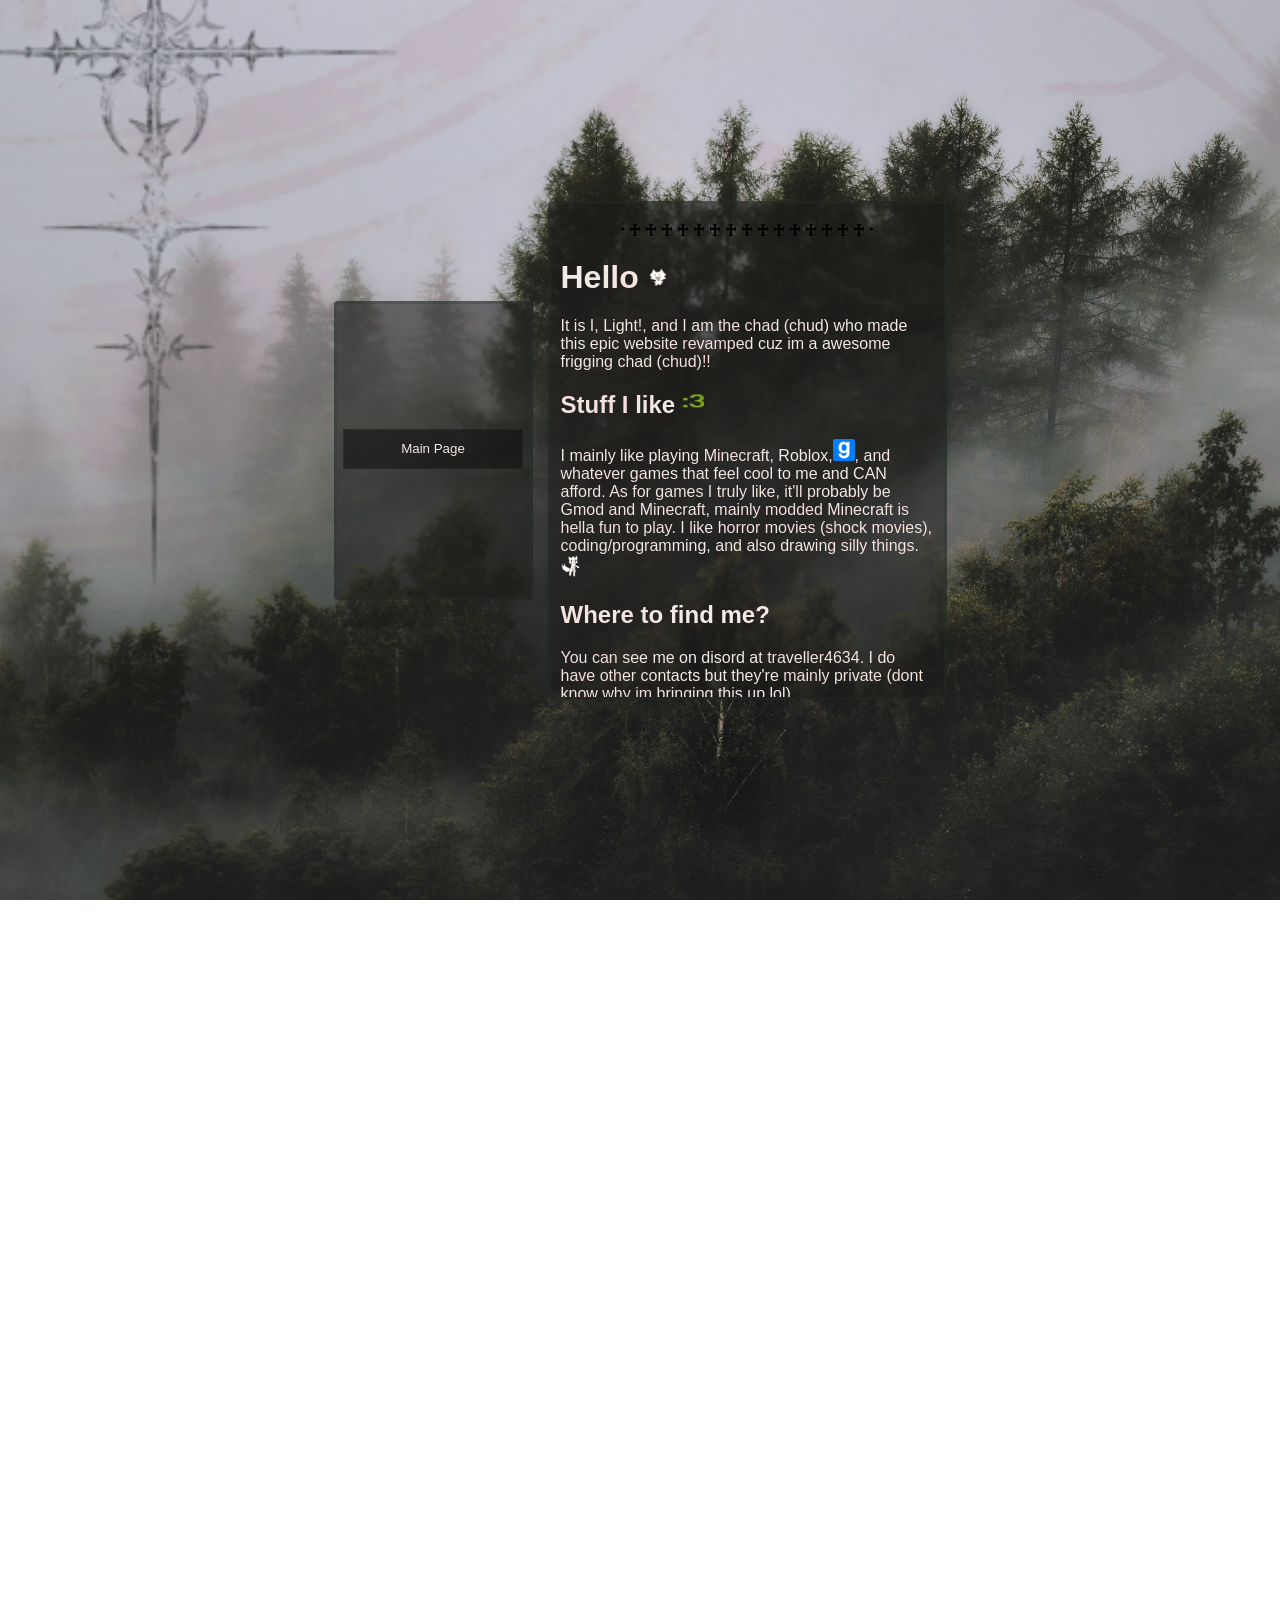
==== about.html @ 05981ca1 "about me update <-- Lost original about me (lost media)" ====
<!DOCTYPE html>
<html>
    <head>
        <meta name="viewport" content="width=device-width, initial-scale=1.0">
        <meta charset="UTF-8">
        <title> '<3 Ф Горемашин GOREMACHINE '<3 </title>
        <style>
            body {
                background: url('/assets/bg2.jpg')
                    no-repeat center center fixed !important;
                background-size: cover !important;
            }
        </style>
        <link rel="stylesheet" href="css/main.css">
        <script src="js/symbol.js"></script>
        <script src="js/titlescroll.js"></script>
        <script src="js/cross.js"></script>
        <script src="js/main.js"></script>
        <script src="js/emojis.js" defer></script>
        <script src="js/about.js" defer></script>
        <link rel="icon" type="image/x-icon" href="assets/ico.png">
    </head>
    <body class="about-page">
        <div class="wrapper about-wrapper">
            <img src="/assets/overlay4.jpg" class="overlay overlay-4" alt="Overlay Image">
            <img src="/assets/static.gif" class="overlay overlay-5" alt="Overlay Image">
            
            <!-- Side content -->
            <aside class="side-content">
                <a href="./main.html"><button class="buttonsd">Main Page</button></a>
            </aside>
            <main class="main-content about-main">
                <div id="about-content"></div>
            </main>


            <img
                src="/assets/webcorner.png"
                class="decoration-img"
                style="--top: 22%; --left: 12%; --height: 94vh;mix-blend-mode:hard-light;"
                alt=""
            >
        </div>
    </body>
</html>
---- css/main.css ----
:root {
    --primary-color: #2c383344;
    --bg: #121111;
    --font-size: 11px;
    --font-color: #f4ebeb;
    --bg-div-color: #1c1b1b80;
    --bg-blur: 0.9px;
    --button-color: #0a0a0a42;
    --border-thickness: 3px;
    --border-radius: 4px;
    --background: url('../assets/bg.jpg') no-repeat center center fixed;
    --background-size: cover;
}

::selection {
    background: #050505; /* dark background behind selected text */
    color: #414242; /* light text color for selected text */
}

html,
body {
    background-color: var(--bg);
    background: var(--background);
    background-size: var(--background-size);
    font-family: 'Lucida Sans', 'Lucida Sans Regular', 'Lucida Grande', 'Lucida Sans Unicode', Geneva, Verdana, sans-serif;
    color: var(--font-color);
    height: 100%;
    margin: 0;
    overflow: hidden;
}

.wrapper {
    width: 100vw;
    height: 100vh;
    display: flex;
    justify-content: center;
    position: relative;
    align-items: center;
    gap: 15px;
}

.sidebar-column {
    width: 199px;
    display: flex;
    flex-direction: column;
    gap: 12px;
    flex: 0 0 199px;
}

.side-content {
    width: 199px;
    height: 299px;
    padding: 10px;
    border: var(--border-thickness) solid var(--primary-color);
    border-radius: var(--border-radius);
    background-color: var(--bg-div-color);
    display: flex;
    flex-direction: column;
    justify-content: center;
    align-items: center;
    box-sizing: border-box;
    backdrop-filter: blur(var(--bg-blur));
    -webkit-backdrop-filter: blur(var(--bg-blur)); /* Safari support */
} /* side content can stay like this since it's ONLY for buttons. */

.main-content {
    width: 399px;
    height: 499px;
    padding: 10px;
    border: var(--border-thickness) solid var(--primary-color);
    border-radius: var(--border-radius);
    overflow-y: auto;
    background-color: var(--bg-div-color);
    justify-content: center;
    align-items: center;
    box-sizing: border-box;

    backdrop-filter: blur(var(--bg-blur));
    -webkit-backdrop-filter: blur(var(--bg-blur)); /* Safari support */
}

.decoration-img {
    position: absolute;
    pointer-events: none;
    transform: translate(-50%, -50%);
    top: var(--top, 50%);
    left: var(--left, 50%);
    width: var(--width, auto);
    height: var(--height, auto);
}

.buttonsd {
    width: 180px;
    height: 40px;
    background-color: var(--button-color);
    border: 1px solid var(--primary-color);
    radius: var(--border-radius);
    color: var(--font-color);
    margin-bottom: 3px;

        backdrop-filter: blur(var(--bg-blur));
    -webkit-backdrop-filter: blur(var(--bg-blur)); /* Safari support */


}

.calendar {
    width: 100%;
    margin-top: 0;
    padding: 8px;
    border: 1px solid var(--bg-div-color);
    background-color: var(--bg-div-color);
    box-sizing: border-box;
    border-radius: var(--border-radius);
    backdrop-filter: blur(var(--bg-blur));
    -webkit-backdrop-filter: blur(var(--bg-blur)); /* Safari support */
}

.calendar-header {
    display: flex;
    align-items: center;
    justify-content: space-between;
    margin-bottom: 8px;
}

.calendar-header h2 {
    margin: 0;
    color: var(--font-color);
    font-size: 14px;
}

.calendar-nav {
    min-width: 24px;
    min-height: 24px;
    border: 1px solid var(--primary-color);
    background-color: var(--bg-div-color);
    color: var(--font-color);
    cursor: pointer;
    font: inherit;
}

.calendar-nav:hover,
.calendar-nav:focus-visible {
    background-color: var(--primary-color);
}

.calendar-grid {
    display: grid;
    grid-template-columns: repeat(7, minmax(0, 1fr));
    gap: 3px;
    text-align: center;
}

.calendar-weekdays {
    margin-bottom: 3px;
    color: #b7c1b7;
    font-size: 11px;
}

.calendar-day {
    display: grid;
    min-height: 22px;
    place-items: center;
    border: 1px solid transparent;
    color: var(--font-color);
    font-size: 12px;
}

.calendar-day.is-today {
    border-color: var(--primary-color);
    background-color: #263126;
    font-weight: bold;
}

.calendar-day.is-outside-month {
    color: #777;
}
/* Awesome fucking section for overlays holy molyyy!! (im gonna shoot myself) */
.overlay {
    position: absolute;
    inset: 0;
    width: 100%;
    height: 100%;
    object-fit: cover;
    pointer-events: none;
}

.overlay-1 {
    z-index: 999;
    opacity: 0.07;
    mix-blend-mode: exclusion;
    /* optional slight enlargement that still respects zoom */
    transform: scale(1.15);
}

.overlay-2 {
    z-index: 1;
    opacity: 0.4;
    mix-blend-mode: color-dodge;
    filter: hue-rotate(121deg);
    transform: scale(2.15) rotate(22deg);
}

.overlay-3 {
    z-index: 1;
    opacity: 0.1;
    mix-blend-mode: soft-light;
    filter: hue-rotate(138deg);
    transform: scale(2.15) rotate(-82deg);
}

.overlay-4 {
    z-index: 1;
    opacity: 0.06;
    mix-blend-mode: color-burn;
    filter: hue-rotate(13deg);
    transform: scale(2.15) rotate(-82deg);
}


.overlay-5 {
    z-index: 1;
    opacity: 0.03;
    mix-blend-mode:soft-light;
    filter: hue-rotate(234deg);
    transform: scale(2.15) rotate(2deg);
}


#saw {
    animation: spin-saw var(--spin,auto) linear infinite;
}

@keyframes spin-saw {
    from {
        transform: translate(-50%, -50%) rotate(0deg);
    }

    to {
        transform: translate(-50%, -50%) rotate(-360deg);
    }
} /* We make it spin also DONT MOVE WHEN ZOOMING */

/* Page transition stuff which is pretty cool, idk if i wanna keep it or add more to it
   Im indesicisve <-- can't spell
 */
@view-transition {
    navigation: auto;
}

@keyframes slide-out {
    0% {
        opacity: 1;
    }

    100% {
        opacity: 0;
    }
}

@keyframes slide-in {
    0% {
        transform: skewX(-18deg) translate(0px, 30px) skewY(28deg) scale(2, 3);
        filter: saturate(2) hue-rotate(271deg);
        opacity: 0;
    }

    100% {
        transform: skewX(0deg) skewY(0deg) translate(0px, 0px) scale(1);
        filter: saturate(1) hue-rotate(0deg);
        opacity: 1;
    }
}


::view-transition-old(root) {
    animation: 1.3s ease-out both slide-out;
}

::view-transition-new(root) {
    animation: 0.9s ease-in both slide-in;
}

.emoji {
    width:22px;
    height:22px;
    position:sticky;
}

hr {
    width: 28vh;
    height: 16px;
    border: none;
    background: url("../assets/ico.png") center / contain repeat-x ;
}
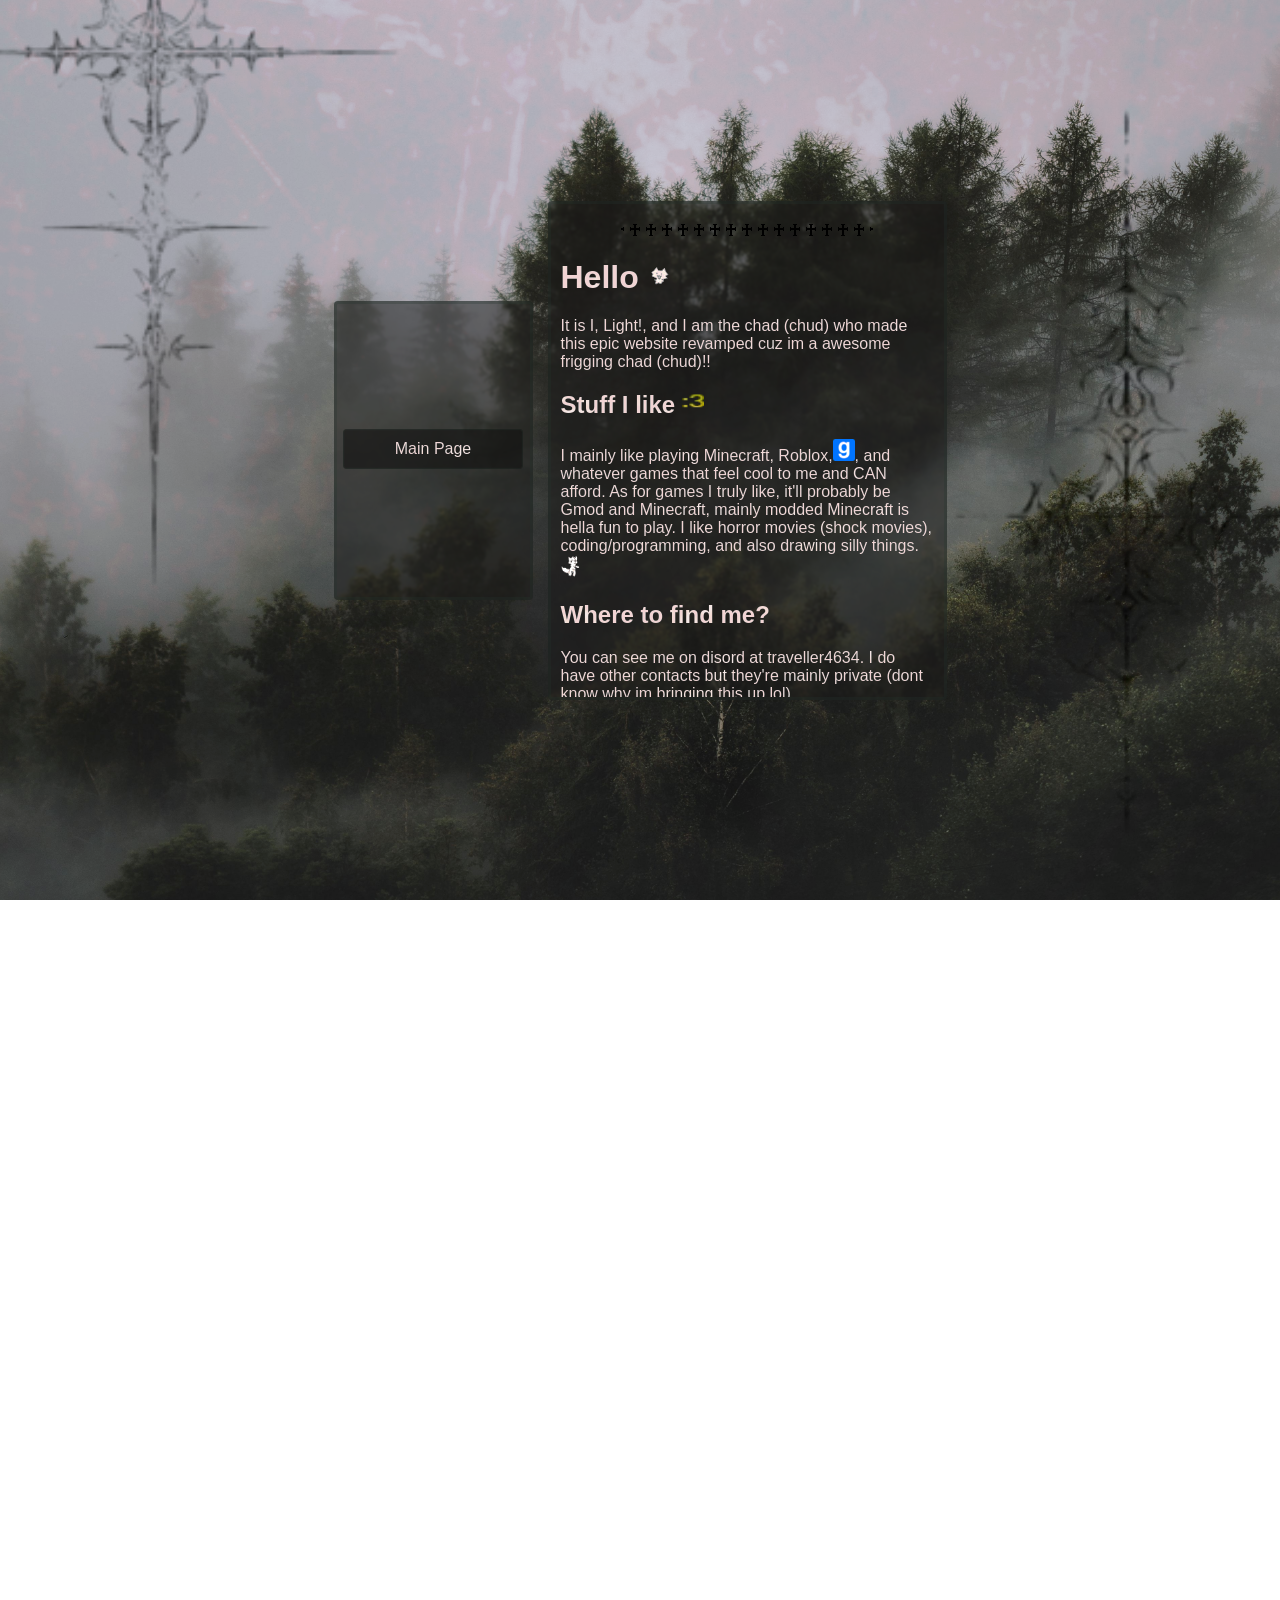
==== commit 2064d658: "Overlay change" ====
--- a/about.html
+++ b/about.html
@@ -11,14 +11,13 @@
                 background-size: cover !important;
             }
         </style>
-        <link rel="stylesheet" href="css/main.css">
-        <script src="js/symbol.js"></script>
-        <script src="js/titlescroll.js"></script>
-        <script src="js/cross.js"></script>
-        <script src="js/main.js"></script>
-        <script src="js/emojis.js" defer></script>
-        <script src="js/about.js" defer></script>
-        <link rel="icon" type="image/x-icon" href="assets/ico.png">
+        <link rel="stylesheet" href="/css/main.css">
+        <script src="/js/titlescroll.js"></script>
+        <script src="/js/main.js"></script>
+        <script src="js/navigation.js" defer></script>
+        <script src="/js/emojis.js" defer></script>
+        <script src="/js/about.js" defer></script>
+        <link rel="icon" type="image/x-icon" href="/assets/ico.png">
     </head>
     <body class="about-page">
         <div class="wrapper about-wrapper">
@@ -26,9 +25,7 @@
             <img src="/assets/static.gif" class="overlay overlay-5" alt="Overlay Image">
             
             <!-- Side content -->
-            <aside class="side-content">
-                <a href="./main.html"><button class="buttonsd">Main Page</button></a>
-            </aside>
+            <nav class="side-content" data-site-navigation aria-label="Main navigation"></nav>
             <main class="main-content about-main">
                 <div id="about-content"></div>
             </main>
@@ -40,6 +37,13 @@
                 style="--top: 22%; --left: 12%; --height: 94vh;mix-blend-mode:hard-light;"
                 alt=""
             >
+
+             <img
+                src="/assets/cybersig.webp"
+                class="decoration-img"
+                style="transform:rotate(-180deg);--top: 3%; --left: 55%; --height: 94vh;mix-blend-mode:luminosity;"
+                alt=""
+            >
         </div>
     </body>
 </html>
--- a/css/main.css
+++ b/css/main.css
@@ -8,7 +8,7 @@
     --button-color: #0a0a0a42;
     --border-thickness: 3px;
     --border-radius: 4px;
-    --background: url('../assets/bg.jpg') no-repeat center center fixed;
+    --background: url('/assets/bg.jpg') no-repeat center center fixed;
     --background-size: cover;
 }
 
@@ -92,11 +92,17 @@
 .buttonsd {
     width: 180px;
     height: 40px;
+    display: flex;
+    align-items: center;
+    justify-content: center;
     background-color: var(--button-color);
     border: 1px solid var(--primary-color);
-    radius: var(--border-radius);
+    border-radius: var(--border-radius);
     color: var(--font-color);
     margin-bottom: 3px;
+    box-sizing: border-box;
+    text-decoration: none;
+    cursor: pointer;
 
         backdrop-filter: blur(var(--bg-blur));
     -webkit-backdrop-filter: blur(var(--bg-blur)); /* Safari support */
@@ -211,7 +217,7 @@
 
 .overlay-4 {
     z-index: 1;
-    opacity: 0.06;
+    opacity: 0.1;
     mix-blend-mode: color-burn;
     filter: hue-rotate(13deg);
     transform: scale(2.15) rotate(-82deg);
@@ -291,7 +297,7 @@
     width: 28vh;
     height: 16px;
     border: none;
-    background: url("../assets/ico.png") center / contain repeat-x ;
-}
-
-
+    background: url("/assets/ico.png") center / contain repeat-x ;
+}
+
+
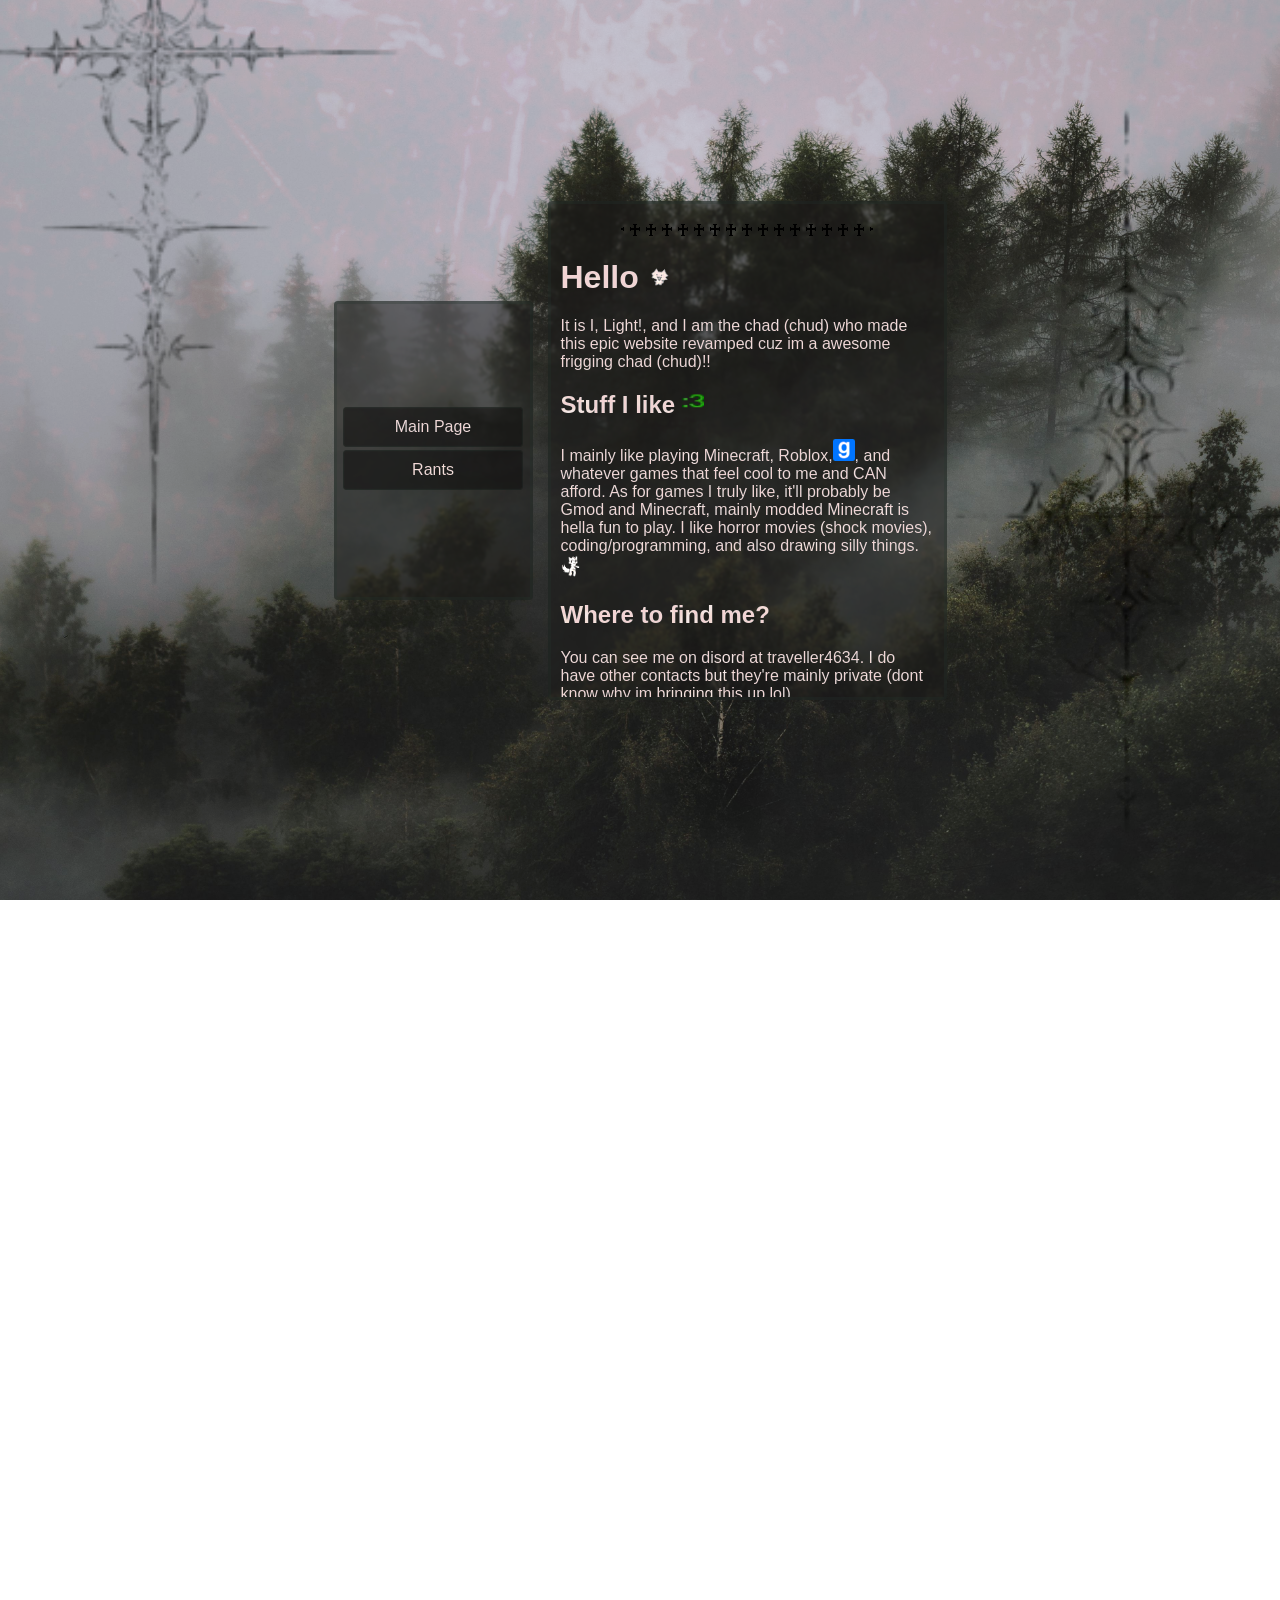
==== commit f27892c1: "Rants.html was added Organized css file.  New Overlays" ====
--- a/about.html
+++ b/about.html
@@ -22,7 +22,7 @@
     <body class="about-page">
         <div class="wrapper about-wrapper">
             <img src="/assets/overlay4.jpg" class="overlay overlay-4" alt="Overlay Image">
-            <img src="/assets/static.gif" class="overlay overlay-5" alt="Overlay Image">
+            <img src="/assets/static.gif" class="overlay static" alt="Overlay Image">
             
             <!-- Side content -->
             <nav class="side-content" data-site-navigation aria-label="Main navigation"></nav>
--- a/css/main.css
+++ b/css/main.css
@@ -1,6 +1,7 @@
 :root {
     --primary-color: #2c383344;
     --bg: #121111;
+    --summary-bg: rgba(20, 20, 20, 0.281);
     --font-size: 11px;
     --font-color: #f4ebeb;
     --bg-div-color: #1c1b1b80;
@@ -12,114 +13,103 @@
     --background-size: cover;
 }
 
+/* Base */
 ::selection {
-    background: #050505; /* dark background behind selected text */
-    color: #414242; /* light text color for selected text */
+    background: #050505;
+    color: #414242;
 }
 
 html,
 body {
+    height: 100%;
+    margin: 0;
+    overflow: hidden;
     background-color: var(--bg);
     background: var(--background);
     background-size: var(--background-size);
-    font-family: 'Lucida Sans', 'Lucida Sans Regular', 'Lucida Grande', 'Lucida Sans Unicode', Geneva, Verdana, sans-serif;
-    color: var(--font-color);
-    height: 100%;
-    margin: 0;
-    overflow: hidden;
-}
-
+    color: var(--font-color);
+    font-family: 'Lucida Sans', 'Lucida Sans Regular', 'Lucida Grande',
+        'Lucida Sans Unicode', Geneva, Verdana, sans-serif;
+}
+
+/* Shared page layout */
 .wrapper {
+    position: relative;
+    display: flex;
+    align-items: center;
+    justify-content: center;
+    gap: 15px;
     width: 100vw;
     height: 100vh;
-    display: flex;
-    justify-content: center;
-    position: relative;
-    align-items: center;
-    gap: 15px;
 }
 
 .sidebar-column {
-    width: 199px;
-    display: flex;
+    display: flex;
+    flex: 0 0 199px;
     flex-direction: column;
     gap: 12px;
-    flex: 0 0 199px;
+    width: 199px;
+}
+
+.side-content,
+.main-content {
+    box-sizing: border-box;
+    border: var(--border-thickness) solid var(--primary-color);
+    border-radius: var(--border-radius);
+    background-color: var(--bg-div-color);
+    backdrop-filter: blur(var(--bg-blur));
+    -webkit-backdrop-filter: blur(var(--bg-blur));
 }
 
 .side-content {
+    display: flex;
+    align-items: center;
+    justify-content: center;
+    flex-direction: column;
     width: 199px;
     height: 299px;
     padding: 10px;
-    border: var(--border-thickness) solid var(--primary-color);
-    border-radius: var(--border-radius);
-    background-color: var(--bg-div-color);
-    display: flex;
-    flex-direction: column;
+}
+
+.main-content {
+    align-items: center;
     justify-content: center;
-    align-items: center;
-    box-sizing: border-box;
-    backdrop-filter: blur(var(--bg-blur));
-    -webkit-backdrop-filter: blur(var(--bg-blur)); /* Safari support */
-} /* side content can stay like this since it's ONLY for buttons. */
-
-.main-content {
     width: 399px;
     height: 499px;
     padding: 10px;
-    border: var(--border-thickness) solid var(--primary-color);
-    border-radius: var(--border-radius);
     overflow-y: auto;
-    background-color: var(--bg-div-color);
+}
+
+/* Navigation */
+.buttonsd {
+    display: flex;
+    align-items: center;
     justify-content: center;
-    align-items: center;
-    box-sizing: border-box;
-
-    backdrop-filter: blur(var(--bg-blur));
-    -webkit-backdrop-filter: blur(var(--bg-blur)); /* Safari support */
-}
-
-.decoration-img {
-    position: absolute;
-    pointer-events: none;
-    transform: translate(-50%, -50%);
-    top: var(--top, 50%);
-    left: var(--left, 50%);
-    width: var(--width, auto);
-    height: var(--height, auto);
-}
-
-.buttonsd {
     width: 180px;
     height: 40px;
-    display: flex;
-    align-items: center;
-    justify-content: center;
-    background-color: var(--button-color);
+    margin-bottom: 3px;
+    box-sizing: border-box;
     border: 1px solid var(--primary-color);
     border-radius: var(--border-radius);
-    color: var(--font-color);
-    margin-bottom: 3px;
-    box-sizing: border-box;
+    background-color: var(--button-color);
+    color: var(--font-color);
     text-decoration: none;
     cursor: pointer;
-
-        backdrop-filter: blur(var(--bg-blur));
-    -webkit-backdrop-filter: blur(var(--bg-blur)); /* Safari support */
-
-
-}
-
+    backdrop-filter: blur(var(--bg-blur));
+    -webkit-backdrop-filter: blur(var(--bg-blur));
+}
+
+/* Calendar */
 .calendar {
     width: 100%;
     margin-top: 0;
     padding: 8px;
+    box-sizing: border-box;
     border: 1px solid var(--bg-div-color);
+    border-radius: var(--border-radius);
     background-color: var(--bg-div-color);
-    box-sizing: border-box;
-    border-radius: var(--border-radius);
     backdrop-filter: blur(var(--bg-blur));
-    -webkit-backdrop-filter: blur(var(--bg-blur)); /* Safari support */
+    -webkit-backdrop-filter: blur(var(--bg-blur));
 }
 
 .calendar-header {
@@ -181,7 +171,18 @@
 .calendar-day.is-outside-month {
     color: #777;
 }
-/* Awesome fucking section for overlays holy molyyy!! (im gonna shoot myself) */
+
+/* Decorative images and overlays */
+.decoration-img {
+    position: absolute;
+    top: var(--top, 50%);
+    left: var(--left, 50%);
+    width: var(--width, auto);
+    height: var(--height, auto);
+    pointer-events: none;
+    transform: translate(-50%, -50%);
+}
+
 .overlay {
     position: absolute;
     inset: 0;
@@ -195,7 +196,6 @@
     z-index: 999;
     opacity: 0.07;
     mix-blend-mode: exclusion;
-    /* optional slight enlargement that still respects zoom */
     transform: scale(1.15);
 }
 
@@ -222,82 +222,110 @@
     filter: hue-rotate(13deg);
     transform: scale(2.15) rotate(-82deg);
 }
-
-
-.overlay-5 {
-    z-index: 1;
+.static {
+     z-index: 1;
     opacity: 0.03;
-    mix-blend-mode:soft-light;
+    mix-blend-mode: soft-light;
     filter: hue-rotate(234deg);
     transform: scale(2.15) rotate(2deg);
-}
-
+} /* This is also a overlay for the static*/
+
+.overlay-5 {
+    z-index: 1;
+    opacity: 0.09;
+    mix-blend-mode:overlay;
+    transform: scale(2.15) rotate(2deg);
+}
+
+
+.overlay-6 {
+    z-index: 1;
+    opacity: 0.07;
+    mix-blend-mode:difference;
+    transform: scale(2.15) rotate(-8deg);
+}
 
 #saw {
-    animation: spin-saw var(--spin,auto) linear infinite;
-}
-
-@keyframes spin-saw {
-    from {
-        transform: translate(-50%, -50%) rotate(0deg);
-    }
-
-    to {
-        transform: translate(-50%, -50%) rotate(-360deg);
-    }
-} /* We make it spin also DONT MOVE WHEN ZOOMING */
-
-/* Page transition stuff which is pretty cool, idk if i wanna keep it or add more to it
-   Im indesicisve <-- can't spell
- */
-@view-transition {
-    navigation: auto;
-}
-
-@keyframes slide-out {
-    0% {
-        opacity: 1;
-    }
-
-    100% {
-        opacity: 0;
-    }
-}
-
-@keyframes slide-in {
-    0% {
-        transform: skewX(-18deg) translate(0px, 30px) skewY(28deg) scale(2, 3);
-        filter: saturate(2) hue-rotate(271deg);
-        opacity: 0;
-    }
-
-    100% {
-        transform: skewX(0deg) skewY(0deg) translate(0px, 0px) scale(1);
-        filter: saturate(1) hue-rotate(0deg);
-        opacity: 1;
-    }
-}
-
-
-::view-transition-old(root) {
-    animation: 1.3s ease-out both slide-out;
-}
-
-::view-transition-new(root) {
-    animation: 0.9s ease-in both slide-in;
-}
+    animation: spin-saw var(--spin, auto) linear infinite;
+}
+
+/* Details and icons */
+summary h2 {
+    display: inline;
+}
+
+summary .emoji {
+    width: 30px;
+    height: 30px;
+    
+}
+
+details {
+    background-color: var(--summary-bg);
+    border-radius: var(--border-radius);
+    padding: 2px 9px;
+
+    backdrop-filter: blur(var(--bg-blur));
+    -webkit-backdrop-filter: blur(var(--bg-blur));
+}
+
 
 .emoji {
-    width:22px;
-    height:22px;
-    position:sticky;
+    position: sticky;
+    width: 22px;
+    height: 22px;
 }
 
 hr {
     width: 28vh;
     height: 16px;
     border: none;
-    background: url("/assets/ico.png") center / contain repeat-x ;
-}
-
-
+    background: url('/assets/ico.png') center / contain repeat-x;
+}
+
+/* Animations */
+@keyframes spin-saw {
+    from {
+        transform: translate(-50%, -50%) rotate(0deg);
+    }
+
+    to {
+        transform: translate(-50%, -50%) rotate(-360deg);
+    }
+}
+
+@view-transition {
+    navigation: auto;
+}
+
+@keyframes slide-out {
+    0% {
+        opacity: 1;
+    }
+
+    100% {
+        opacity: 0;
+    }
+}
+
+@keyframes slide-in {
+    0% {
+        transform: skewX(-18deg) translate(0, 30px) skewY(28deg) scale(2, 3);
+        filter: saturate(2) hue-rotate(271deg);
+        opacity: 0;
+    }
+
+    100% {
+        transform: skewX(0) skewY(0) translate(0, 0) scale(1);
+        filter: saturate(1) hue-rotate(0);
+        opacity: 1;
+    }
+}
+
+::view-transition-old(root) {
+    animation: 1.3s ease-out both slide-out;
+}
+
+::view-transition-new(root) {
+    animation: 0.9s ease-in both slide-in;
+}
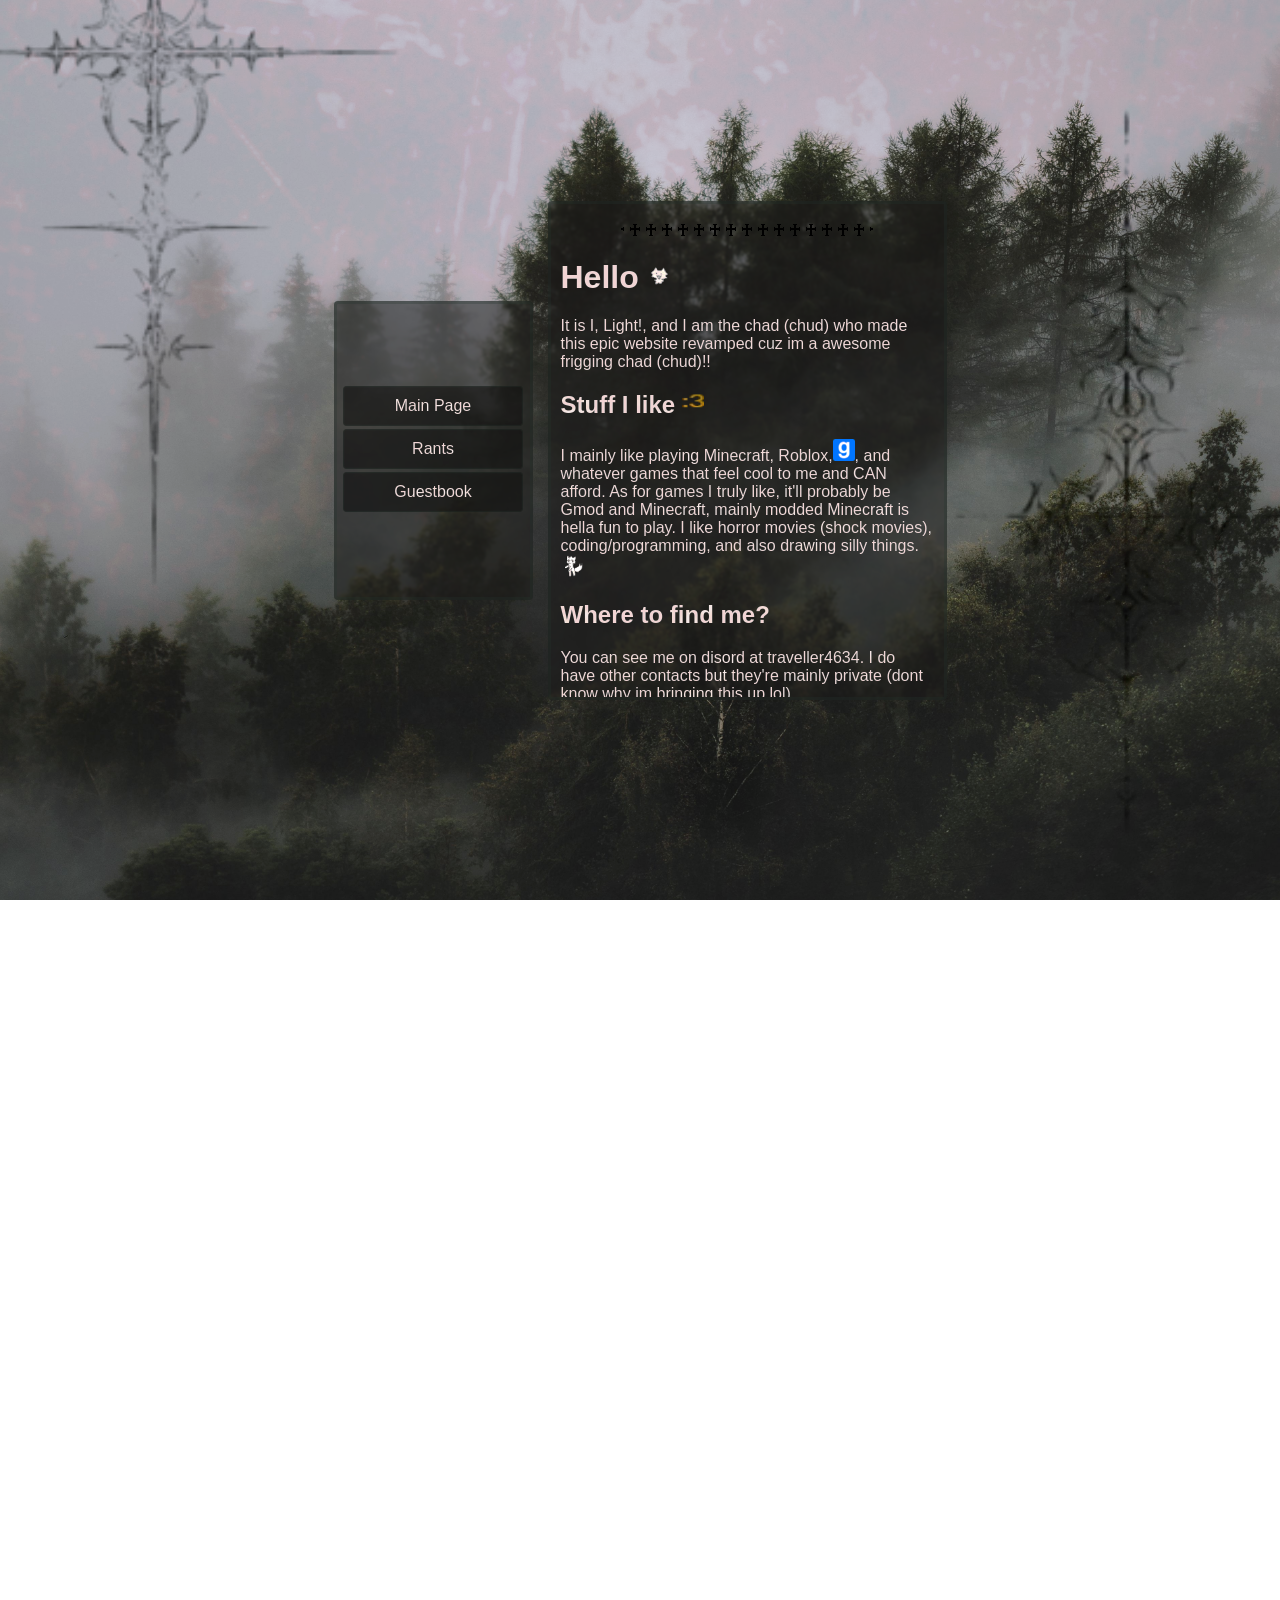
==== commit 9d306c0f: "Clean up the about page document metadata" ====
--- a/about.html
+++ b/about.html
@@ -1,9 +1,9 @@
 <!DOCTYPE html>
-<html>
+<html lang="en">
     <head>
         <meta name="viewport" content="width=device-width, initial-scale=1.0">
         <meta charset="UTF-8">
-        <title> '<3 Ф Горемашин GOREMACHINE '<3 </title>
+        <title>About | GOREMACHINE</title>
         <style>
             body {
                 background: url('/assets/bg2.jpg')
--- a/css/main.css
+++ b/css/main.css
@@ -78,6 +78,28 @@
     height: 499px;
     padding: 10px;
     overflow-y: auto;
+}
+
+.footer-credit {
+    position: absolute;
+    right: 0;
+    bottom: 8px;
+    left: 0;
+    margin: 0;
+    font-size: 9px;
+    line-height: 1.35;
+    text-align: center;
+    z-index: 2;
+}
+
+.footer-credit p {
+    margin: 0;
+}
+
+.guestbook-frame {
+    width: 600px;
+    height: 600px;
+    border: 0;
 }
 
 /* Navigation */
@@ -329,3 +351,202 @@
 ::view-transition-new(root) {
     animation: 0.9s ease-in both slide-in;
 }
+
+/* Responsive layout */
+@media (max-width: 900px) {
+    .wrapper {
+        padding: 12px;
+        box-sizing: border-box;
+        gap: 10px;
+    }
+
+    .sidebar-column,
+    .sidebar-column .side-content {
+        width: 180px;
+    }
+
+    .sidebar-column {
+        flex-basis: 180px;
+    }
+
+    .side-content {
+        height: auto;
+        min-height: 299px;
+    }
+
+    .buttonsd {
+        width: 160px;
+    }
+
+    .main-content {
+        width: min(399px, calc(100vw - 218px));
+    }
+
+    .decoration-img {
+        opacity: 0.45;
+    }
+}
+
+@media (max-width: 720px) {
+    html,
+    body {
+        height: auto;
+        min-height: 100%;
+        overflow-x: hidden;
+        overflow-y: auto;
+    }
+
+    .overlay,
+    .static {
+        position: fixed;
+        inset: 0;
+        width: 100%;
+        height: 100%;
+        object-fit: cover;
+        transform: none;
+    }
+
+    .overlay-2,
+    .overlay-3,
+    .overlay-4,
+    .overlay-5,
+    .overlay-6,
+    .static {
+        display: none;
+    }
+
+    .overlay-1 {
+        opacity: 0.035;
+    }
+
+    .wrapper {
+        position: relative;
+        flex-direction: column;
+        justify-content: flex-start;
+        width: 100%;
+        min-height: 100svh;
+        height: auto;
+        padding: 10px;
+        gap: 10px;
+    }
+
+    .sidebar-column {
+        flex: 0 0 auto;
+        width: 100%;
+        max-width: 399px;
+    }
+
+    .sidebar-column .side-content,
+    .side-content {
+        width: 100%;
+        max-width: 399px;
+        min-height: 0;
+        height: auto;
+        padding: 8px;
+    }
+
+    .side-content {
+        display: grid;
+        grid-template-columns: repeat(2, minmax(0, 1fr));
+        gap: 6px;
+    }
+
+    .buttonsd {
+        width: 100%;
+        height: 44px;
+        margin: 0;
+    }
+
+    .calendar {
+        width: 100%;
+    }
+
+    .calendar-day {
+        min-height: 28px;
+    }
+
+    .main-content {
+        width: 100%;
+        max-width: 399px;
+        height: auto;
+        min-height: 260px;
+        max-height: 58svh;
+        padding: 12px;
+    }
+
+    .welcome-layout {
+        flex-direction: column;
+        text-align: center;
+    }
+
+    .welcome-layout #symbol {
+        height: 150px;
+        max-width: 100%;
+        object-fit: contain;
+    }
+
+    .footer-credit {
+        position: relative;
+        left: auto;
+        right: auto;
+        top: auto;
+        bottom: auto;
+        width: 100%;
+        max-width: 399px;
+        margin: 0;
+        box-sizing: border-box;
+        transform: none;
+        text-align: center;
+        font-size: 8px;
+    }
+
+    .guestbook-frame {
+        border: 0;
+    }
+
+    .guestbook-frame {
+        width: 100%;
+        max-width: 399px;
+        height: 58svh;
+        min-height: 360px;
+    }
+
+    .decoration-img {
+        display: none;
+    }
+
+    hr {
+        width: 70%;
+    }
+}
+
+@media (max-width: 420px) {
+    .wrapper {
+        padding: 6px;
+    }
+
+    .sidebar-column,
+    .main-content,
+    .guestbook-frame,
+    .footer-credit {
+        max-width: 100%;
+    }
+
+    .main-content {
+        min-height: 220px;
+        max-height: none;
+    }
+
+    .calendar-grid {
+        gap: 2px;
+    }
+
+    .calendar-header h2 {
+        font-size: 12px;
+    }
+
+    .calendar-nav {
+        min-width: 32px;
+        min-height: 32px;
+    }
+}
